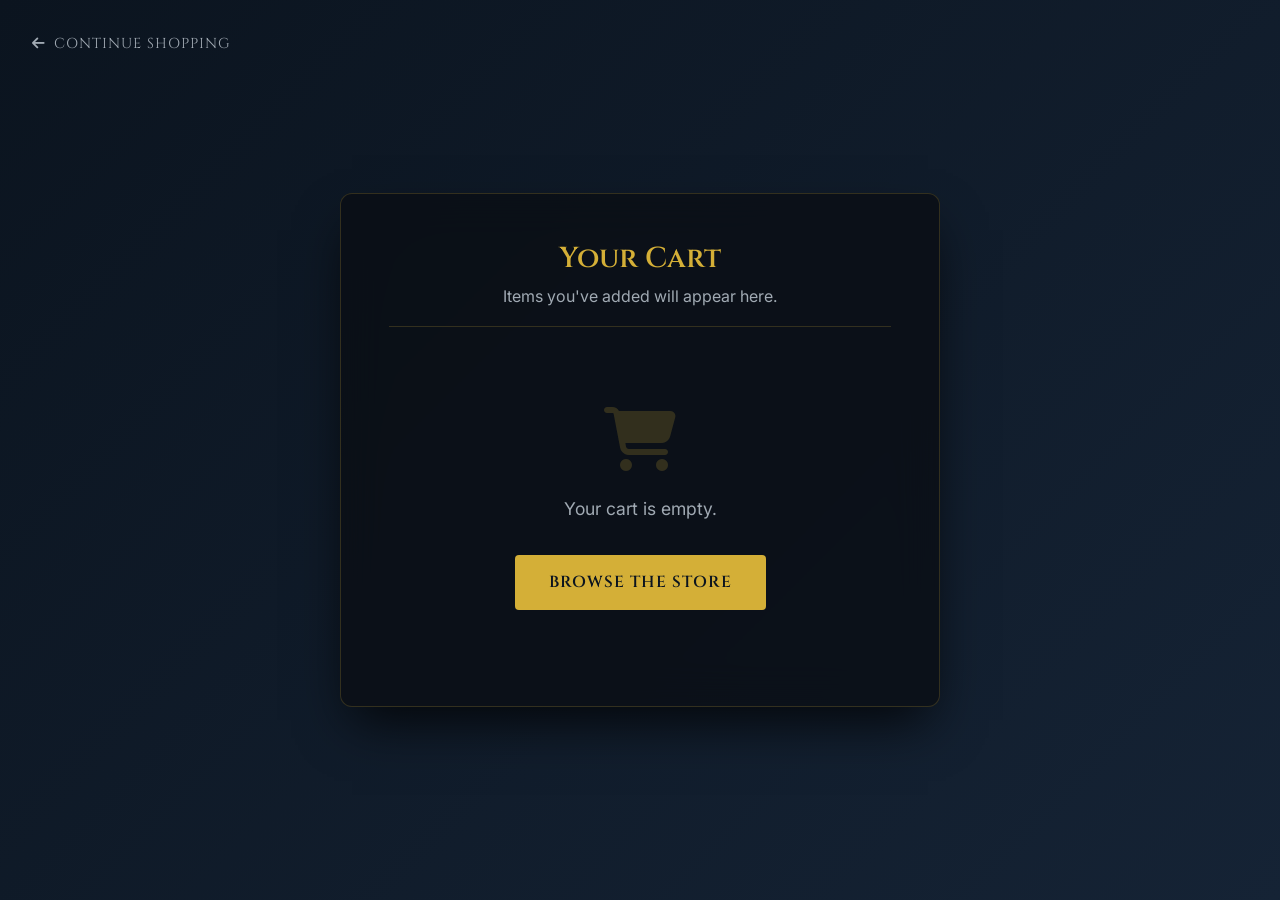
==== cart.html @ b4ec67c8 "Add files via upload" ====
<!DOCTYPE html>
<html lang="en">

<head>
    <meta charset="UTF-8">
    <meta name="viewport" content="width=device-width, initial-scale=1.0">
    <title>Shopping Cart | Lights of the East</title>
    <link rel="stylesheet" href="style.css">
    <link rel="preconnect" href="https://fonts.googleapis.com">
    <link rel="preconnect" href="https://fonts.gstatic.com" crossorigin>
    <link
        href="https://fonts.googleapis.com/css2?family=Cinzel:wght@400;600;700&family=Inter:wght@300;400;600&display=swap"
        rel="stylesheet">
    <link rel="stylesheet" href="https://cdnjs.cloudflare.com/ajax/libs/font-awesome/6.4.0/css/all.min.css">
    <style>
        body {
            display: flex;
            align-items: center;
            justify-content: center;
            min-height: 100vh;
            background: linear-gradient(135deg, var(--color-bg) 0%, var(--color-bg-light) 100%);
            padding: 2rem;
        }

        .portal-container {
            width: 100%;
            max-width: 600px;
            padding: 3rem;
            background: rgba(11, 14, 20, 0.8);
            backdrop-filter: blur(20px);
            border: 1px solid rgba(212, 175, 55, 0.2);
            border-radius: 12px;
            box-shadow: 0 25px 50px -12px rgba(0, 0, 0, 0.8);
        }

        .portal-header {
            text-align: center;
            margin-bottom: 2rem;
            padding-bottom: 1rem;
            border-bottom: 1px solid rgba(212, 175, 55, 0.2);
        }

        .portal-header h2 {
            color: var(--color-primary);
            margin-bottom: 0.5rem;
            font-size: 1.8rem;
        }

        .cart-item {
            display: flex;
            justify-content: space-between;
            align-items: center;
            padding: 1.5rem 0;
            border-bottom: 1px solid rgba(255, 255, 255, 0.05);
        }

        .cart-item-info {
            display: flex;
            gap: 1.5rem;
            align-items: center;
        }

        .cart-item-image {
            width: 60px;
            height: 60px;
            background-color: var(--color-bg-light);
            border-radius: 8px;
            display: flex;
            align-items: center;
            justify-content: center;
            color: var(--color-primary);
            font-size: 1.5rem;
            border: 1px solid rgba(212, 175, 55, 0.2);
        }

        .cart-item-details h4 {
            color: var(--color-text);
            margin-bottom: 0.25rem;
            font-family: var(--font-body);
        }

        .cart-item-details p {
            color: var(--color-text-muted);
            font-size: 0.85rem;
        }

        .cart-item-price {
            text-align: right;
            font-weight: 600;
            color: var(--color-text);
        }

        .cart-item-price p {
            margin-bottom: 0.25rem;
        }
        
        .cart-item-price span {
            color: var(--color-text-muted);
            font-size: 0.85rem;
            cursor: pointer;
            transition: color 0.2s;
        }

        .cart-item-price span:hover {
            color: #ff4d4d;
        }

        .cart-summary {
            margin-top: 2rem;
            padding-top: 1rem;
        }

        .summary-row {
            display: flex;
            justify-content: space-between;
            margin-bottom: 1rem;
            color: var(--color-text-muted);
        }

        .summary-row.total {
            color: var(--color-primary);
            font-size: 1.2rem;
            font-weight: 600;
            border-top: 1px solid rgba(212, 175, 55, 0.2);
            padding-top: 1rem;
            margin-bottom: 2rem;
            font-family: var(--font-heading);
            text-transform: uppercase;
        }

        .back-link {
            position: absolute;
            top: 2rem;
            left: 2rem;
            color: var(--color-text-muted);
            display: flex;
            align-items: center;
            gap: 0.5rem;
            font-family: var(--font-heading);
            text-transform: uppercase;
            letter-spacing: 1px;
            font-size: 0.9rem;
        }

        .back-link:hover {
            color: var(--color-primary);
        }

        @media (max-width: 500px) {
            .portal-container {
                padding: 2rem;
            }
            .cart-item {
                flex-direction: column;
                align-items: flex-start;
                gap: 1rem;
            }
            .cart-item-price {
                text-align: left;
                display: flex;
                width: 100%;
                justify-content: space-between;
                align-items: center;
            }
        }
    </style>
</head>

<body>
    <a href="index.html#store" class="back-link"><i class="fas fa-arrow-left"></i> Continue Shopping</a>

    <div class="portal-container reveal active">
        <div class="portal-header">
            <h2>Your Cart</h2>
            <p style="color: var(--color-text-muted);">Items you've added will appear here.</p>
        </div>

        <div style="text-align: center; padding: 3rem 0;">
            <i class="fas fa-shopping-cart" style="font-size: 4rem; color: rgba(212, 175, 55, 0.2); margin-bottom: 1.5rem; display: block;"></i>
            <p style="color: var(--color-text-muted); font-size: 1.1rem; margin-bottom: 2rem;">Your cart is empty.</p>
            <a href="index.html#store" class="btn-primary">Browse the Store</a>
        </div>
    </div>
</body>

</html>
---- style.css ----
:root {
    --color-bg: #0B141F;
    --color-bg-light: #152335;
    --color-primary: #D4AF37;
    /* Metallic Gold */
    --color-primary-hover: #E8C355;
    --color-text: #F8F9FA;
    --color-text-muted: #A1AAB3;

    --font-heading: 'Cinzel', serif;
    --font-body: 'Inter', sans-serif;

    --transition-standard: all 0.3s cubic-bezier(0.4, 0, 0.2, 1);
}

* {
    margin: 0;
    padding: 0;
    box-sizing: border-box;
}

html {
    scroll-behavior: smooth;
    font-size: 16px;
}

body {
    font-family: var(--font-body);
    background-color: var(--color-bg);
    color: var(--color-text);
    line-height: 1.6;
    overflow-x: hidden;
}

h1,
h2,
h3,
h4,
h5,
h6 {
    font-family: var(--font-heading);
    font-weight: 600;
    line-height: 1.2;
    margin-bottom: 1rem;
}

a {
    color: var(--color-text);
    text-decoration: none;
    transition: var(--transition-standard);
}

.container {
    max-width: 1200px;
    margin: 0 auto;
    padding: 0 2rem;
}

/* Buttons */
.btn-primary,
.btn-secondary {
    display: inline-block;
    padding: 0.8rem 2rem;
    font-family: var(--font-heading);
    font-weight: 600;
    text-transform: uppercase;
    letter-spacing: 1px;
    border-radius: 4px;
    cursor: pointer;
    transition: var(--transition-standard);
    text-align: center;
    border: 2px solid transparent;
}

.btn-primary {
    background-color: var(--color-primary);
    color: var(--color-bg);
}

.btn-primary:hover {
    background-color: var(--color-primary-hover);
    box-shadow: 0 0 20px rgba(212, 175, 55, 0.4);
    transform: translateY(-2px);
}

.btn-secondary {
    background-color: transparent;
    color: var(--color-primary);
    border-color: var(--color-primary);
}

.btn-secondary:hover {
    background-color: rgba(212, 175, 55, 0.1);
    box-shadow: 0 0 20px rgba(212, 175, 55, 0.2);
    transform: translateY(-2px);
}

.w-100 {
    width: 100%;
}

/* Visibility helpers */
.mobile-only {
    display: none;
}

/* Navigation */
nav {
    position: fixed;
    top: 0;
    width: 100%;
    padding: 1.5rem 0;
    z-index: 1000;
    transition: var(--transition-standard);
    background-color: transparent;
}

nav.scrolled {
    background-color: rgba(11, 20, 31, 0.95);
    backdrop-filter: blur(10px);
    padding: 1rem 0;
    box-shadow: 0 4px 30px rgba(0, 0, 0, 0.5);
    border-bottom: 1px solid rgba(212, 175, 55, 0.1);
}

.nav-container {
    max-width: 1400px;
    margin: 0 auto;
    padding: 0 2rem;
    display: flex;
    justify-content: space-between;
    align-items: center;
}

.logo-container {
    display: flex;
    align-items: center;
    gap: 0.6rem;
    flex-shrink: 0;
}

.logo-img {
    height: 60px;
    width: 60px;
    object-fit: cover;
    border-radius: 50%;
    border: 2px solid var(--color-primary);
}

.logo-text {
    font-family: var(--font-heading);
    font-size: 1.4rem;
    font-weight: 700;
    color: var(--color-primary);
    letter-spacing: 1px;
    text-transform: uppercase;
    white-space: nowrap;
}

.nav-links {
    display: flex;
    align-items: center;
    gap: 1rem;
}

.nav-links a:not(.btn-nav) {
    font-size: 0.78rem;
    text-transform: uppercase;
    letter-spacing: 0.5px;
    font-weight: 600;
    position: relative;
    white-space: nowrap;
}

.nav-links a:not(.btn-nav):after {
    content: '';
    position: absolute;
    bottom: -5px;
    left: 0;
    width: 0;
    height: 2px;
    background-color: var(--color-primary);
    transition: var(--transition-standard);
}

/* Suppress the full-width underline on the About Us dropdown — handled via .nav-label */
.dropbtn::after,
.dropbtn:hover::after,
.dropbtn.active::after {
    display: none !important;
}

/* Underline only the text span inside .dropbtn, not the chevron */
.nav-label {
    position: relative;
}

.nav-label::after {
    content: '';
    position: absolute;
    bottom: -5px;
    left: 0;
    width: 0;
    height: 2px;
    background-color: var(--color-primary);
    transition: var(--transition-standard);
}

.dropbtn:hover .nav-label::after,
.dropbtn.active .nav-label::after {
    width: 100%;
}

.nav-links a:not(.btn-nav):hover:after,
.nav-links a:not(.btn-nav).active:after {
    width: 100%;
}

/* Dropdown Menu */
.dropdown {
    position: relative;
    display: inline-block;
}

.dropdown-content {
    display: none;
    position: absolute;
    top: 100%;
    left: 50%;
    transform: translateX(-50%);
    background-color: rgba(11, 20, 31, 0.98);
    min-width: 180px;
    box-shadow: 0 8px 24px rgba(0, 0, 0, 0.6);
    z-index: 1000;
    border: 1px solid rgba(212, 175, 55, 0.15);
    border-radius: 4px;
    padding: 0.5rem 0;
    margin-top: 1rem;
}

/* Invisible bridge to keep hover state active when moving mouse down */
.dropdown-content::before {
    content: '';
    position: absolute;
    top: -1rem;
    left: 0;
    width: 100%;
    height: 1rem;
}

.dropdown:hover .dropdown-content {
    display: block;
    animation: fadeIn 0.2s ease;
}

@keyframes fadeIn {
    from { opacity: 0; transform: translate(-50%, -10px); }
    to { opacity: 1; transform: translate(-50%, 0); }
}

.dropdown-content a {
    color: var(--color-text);
    padding: 0.8rem 1.5rem !important;
    display: block;
    text-align: center;
}

.dropdown-content a:not(.btn-nav):after {
    display: none;
}

.dropdown-content a:hover {
    background-color: rgba(212, 175, 55, 0.1);
    color: var(--color-primary);
}

.dropdown-content a.active {
    color: var(--color-primary);
    background-color: rgba(212, 175, 55, 0.08);
    border-left: 2px solid var(--color-primary);
}

.btn-nav {
    padding: 0.5rem 1.2rem;
    font-size: 0.8rem;
}

.desktop-cart {
    font-size: 1.5rem !important;
    color: var(--color-primary) !important;
}

.desktop-cart:hover {
    color: var(--color-primary-hover) !important;
}

.desktop-cart::after {
    display: none !important;
}

.mobile-actions {
    display: none;
    align-items: center;
    gap: 1.2rem;
}

.mobile-cart {
    font-size: 1.3rem;
    color: var(--color-primary);
    transition: var(--transition-standard);
}

.mobile-cart:hover {
    color: var(--color-primary-hover);
}

.mobile-menu-toggle {
    font-size: 1.5rem;
    color: var(--color-primary);
    cursor: pointer;
}

/* Hero Section */
.hero {
    height: 100vh;
    position: relative;
    display: flex;
    align-items: center;
    justify-content: center;
    text-align: center;
    overflow: hidden;
}

.hero-bg {
    position: absolute;
    top: 0;
    left: 0;
    width: 100%;
    height: 100%;
    object-fit: cover;
    z-index: -2;
    transform: scale(1.05);
    /* for subtle parallax/zoom */
}

.hero-overlay {
    position: absolute;
    top: 0;
    left: 0;
    width: 100%;
    height: 100%;
    background: linear-gradient(to bottom, rgba(11, 20, 31, 0.7) 0%, rgba(11, 20, 31, 0.9) 100%);
    z-index: -1;
}

.hero-content {
    max-width: 800px;
    padding: 0 2rem;
}

.hero-content h1 {
    font-size: clamp(2rem, 6vw, 4rem);
    white-space: nowrap;
    color: var(--color-primary);
    text-transform: uppercase;
    letter-spacing: 4px;
    text-shadow: 0 4px 15px rgba(0, 0, 0, 1), 0 10px 30px rgba(0, 0, 0, 0.9), 0 0 50px rgba(0, 0, 0, 0.8);
    margin-bottom: 1.5rem;
}

.hero-content p {
    font-size: 1.2rem;
    color: var(--color-text);
    margin-bottom: 2.5rem;
    font-weight: 300;
}

.hero-actions {
    display: flex;
    gap: 1.5rem;
    justify-content: center;
}

/* Sections General */
.section {
    padding: 6rem 0;
}

.dark-bg {
    background-color: var(--color-bg-light);
    border-top: 1px solid rgba(212, 175, 55, 0.05);
    border-bottom: 1px solid rgba(212, 175, 55, 0.05);
}

.section-header {
    text-align: center;
    margin-bottom: 4rem;
}

.section-header h2 {
    font-size: 2.5rem;
    color: var(--color-primary);
    text-transform: uppercase;
    letter-spacing: 2px;
}

.divider {
    height: 3px;
    width: 60px;
    background-color: var(--color-primary);
    margin: 1rem auto 0;
    border-radius: 2px;
}

/* Placeholder Sections */
.placeholder-content {
    text-align: center;
    padding: 3rem 2rem;
    border: 1px dashed rgba(212, 175, 55, 0.25);
    border-radius: 8px;
    background: linear-gradient(135deg, rgba(21, 35, 53, 0.5) 0%, rgba(11, 20, 31, 0.5) 100%);
    max-width: 600px;
    margin: 0 auto;
}

.section-subheader {
    text-align: center;
    color: var(--color-text-muted);
    font-family: var(--font-body);
    font-weight: 300;
    font-size: 1.1rem;
    letter-spacing: 0.5px;
    margin-bottom: 2.5rem;
}

.img-placeholder-square {
    width: 100%;
    max-width: 680px;
    aspect-ratio: 16 / 9;
    margin: 0 auto;
    border: 2px solid var(--color-primary);
    border-radius: 6px;
    background: linear-gradient(135deg, rgba(21, 35, 53, 0.6) 0%, rgba(11, 20, 31, 0.6) 100%);
    display: flex;
    align-items: center;
    justify-content: center;
    position: relative;
    overflow: hidden;
}

.img-placeholder-square::after {
    content: '\f03e';
    font-family: 'Font Awesome 6 Free';
    font-weight: 900;
    font-size: 3rem;
    color: rgba(212, 175, 55, 0.2);
}

.placeholder-icon {
    font-size: 3.5rem;
    color: var(--color-primary);
    opacity: 0.6;
    margin-bottom: 1.5rem;
}

.placeholder-content h3 {
    color: var(--color-primary);
    font-size: 1.5rem;
    margin-bottom: 1rem;
}

.placeholder-content p {
    color: var(--color-text-muted);
    font-size: 1rem;
    line-height: 1.8;
}


/* About Section */
.about-grid {
    display: grid;
    grid-template-columns: 1fr 1fr;
    gap: 4rem;
    align-items: center;
}

.about-text h3 {
    font-size: 1.8rem;
    color: var(--color-primary);
}

.about-text p {
    margin-bottom: 1.5rem;
    color: var(--color-text-muted);
    font-size: 1.1rem;
}

.image-placeholder {
    width: 100%;
    aspect-ratio: 4/3;
    background: linear-gradient(135deg, #152335 0%, #0B141F 100%);
    border: 1px solid rgba(212, 175, 55, 0.2);
    border-radius: 8px;
    display: flex;
    align-items: center;
    justify-content: center;
    font-size: 5rem;
    color: rgba(212, 175, 55, 0.2);
    box-shadow: 0 20px 40px rgba(0, 0, 0, 0.4);
    position: relative;
    overflow: hidden;
}

.image-placeholder:after {
    content: '';
    position: absolute;
    top: -50%;
    left: -50%;
    width: 200%;
    height: 200%;
    background: linear-gradient(to right, rgba(255, 255, 255, 0) 0%, rgba(212, 175, 55, 0.05) 50%, rgba(255, 255, 255, 0) 100%);
    transform: rotate(30deg);
    animation: shimmer 6s infinite linear;
}

@keyframes shimmer {
    0% {
        transform: translateX(-100%) rotate(30deg);
    }

    100% {
        transform: translateX(100%) rotate(30deg);
    }
}

/* Tenets Section */
.tenets-grid {
    display: grid;
    grid-template-columns: repeat(3, 1fr);
    gap: 2rem;
}

.events-grid {
    display: grid;
    grid-template-columns: repeat(2, 1fr);
    gap: 2rem;
}

.event-featured {
    display: grid;
    grid-template-columns: 1fr 1.2fr;
    gap: 2rem;
    background-color: var(--color-bg);
    border: 1px solid rgba(212, 175, 55, 0.1);
    border-radius: 8px;
    overflow: hidden;
}

.event-featured.small-event {
    display: flex;
    flex-direction: column;
}

.event-featured.small-event .event-image {
    min-height: 200px;
}

.event-image {
    min-height: 350px;
    height: 100%;
}

.event-image .image-placeholder {
    height: 100%;
    width: 100%;
    border: none;
    border-radius: 0;
    max-width: none;
    aspect-ratio: auto;
}

.event-details {
    padding: 3rem 2rem 3rem 0;
    display: flex;
    flex-direction: column;
    justify-content: center;
}

.event-featured.small-event .event-details {
    padding: 2rem;
}

.event-details h3 {
    color: var(--color-text);
    font-size: 1.8rem;
    margin-bottom: 1rem;
}

.small-event .event-details h3 {
    font-size: 1.4rem;
}

.event-meta {
    display: flex;
    gap: 1.5rem;
    color: var(--color-primary);
    font-size: 0.95rem;
    margin-bottom: 1.5rem;
    flex-wrap: wrap;
}

.event-meta span {
    display: flex;
    align-items: center;
    gap: 0.5rem;
}

.event-description {
    color: var(--color-text-muted);
    line-height: 1.7;
}

@media (max-width: 992px) {
    .events-grid {
        grid-template-columns: 1fr;
    }
    
    .event-featured {
        grid-template-columns: 1fr;
    }
    
    .event-details {
        padding: 2rem;
    }
    
    .event-image {
        min-height: 250px;
    }
}

.tenet-card {
    background-color: var(--color-bg);
    padding: 3rem 2rem;
    border-radius: 8px;
    text-align: center;
    border: 1px solid rgba(212, 175, 55, 0.1);
    transition: var(--transition-standard);
}

.tenet-card:hover {
    transform: translateY(-10px);
    border-color: rgba(212, 175, 55, 0.4);
    box-shadow: 0 15px 30px rgba(0, 0, 0, 0.5);
}

.tenet-icon {
    font-size: 3rem;
    color: var(--color-primary);
    margin-bottom: 1.5rem;
}

.tenet-card h3 {
    color: var(--color-text);
    margin-bottom: 1rem;
}

.tenet-card p {
    color: var(--color-text-muted);
    font-size: 0.95rem;
}

/* Gallery Section */
.gallery-grid {
    column-count: 3;
    column-gap: 1.5rem;
}

.gallery-item {
    break-inside: avoid;
    margin-bottom: 1.5rem;
}

.gallery-item .image-placeholder {
    width: 100%;
    aspect-ratio: auto; /* Override default if needed */
    cursor: pointer;
    transition: var(--transition-standard);
}

.gallery-item.tall .image-placeholder {
    aspect-ratio: 3 / 4;
}

.gallery-item.medium .image-placeholder {
    aspect-ratio: 1 / 1;
}

.gallery-item.wide .image-placeholder {
    aspect-ratio: 4 / 3;
}

.gallery-item:hover .image-placeholder {
    transform: scale(1.02);
    border-color: rgba(212, 175, 55, 0.5);
    box-shadow: 0 10px 20px rgba(0, 0, 0, 0.5);
}

@media (max-width: 768px) {
    .gallery-grid {
        column-count: 3;
    }
}

@media (max-width: 480px) {
    .gallery-grid {
        column-count: 3;
    }
}

/* Officers Section */
.officers-grid {
    display: grid;
    grid-template-columns: repeat(4, 1fr);
    gap: 2rem;
}

.officer-card {
    text-align: center;
}

.officer-avatar {
    width: 150px;
    height: 150px;
    border-radius: 50%;
    margin: 0 auto 1.5rem;
    background-color: var(--color-bg-light);
    border: 3px solid var(--color-primary);
    display: flex;
    align-items: center;
    justify-content: center;
    font-size: 3rem;
    color: var(--color-primary);
    transition: var(--transition-standard);
}

.officer-card:hover .officer-avatar {
    border-color: var(--color-primary-hover);
    box-shadow: 0 0 25px rgba(212, 175, 55, 0.4);
    transform: scale(1.05);
}

.officer-card h4 {
    font-size: 1.2rem;
    margin-bottom: 0.5rem;
    color: var(--color-text);
}

.officer-title {
    color: var(--color-primary);
    font-size: 0.9rem;
    text-transform: uppercase;
    letter-spacing: 1px;
}

/* Contact Section */
.contact-grid {
    display: grid;
    grid-template-columns: 1fr 1fr;
    gap: 4rem;
}

.info-item {
    display: flex;
    gap: 1.5rem;
    margin-bottom: 2rem;
}

.info-item i {
    font-size: 1.5rem;
    color: var(--color-primary);
    margin-top: 0.2rem;
}

.info-item h4 {
    margin-bottom: 0.5rem;
    color: var(--color-text);
}

.info-item p {
    color: var(--color-text-muted);
}

.contact-form {
    background-color: var(--color-bg);
    padding: 2.5rem;
    border-radius: 8px;
    border: 1px solid rgba(212, 175, 55, 0.1);
}

.form-group {
    margin-bottom: 1.5rem;
}

input,
select,
textarea {
    width: 100%;
    padding: 1rem;
    background-color: var(--color-bg-light);
    border: 1px solid rgba(255, 255, 255, 0.1);
    color: var(--color-text);
    border-radius: 4px;
    font-family: var(--font-body);
    transition: var(--transition-standard);
}

input:focus,
select:focus,
textarea:focus {
    outline: none;
    border-color: var(--color-primary);
    box-shadow: 0 0 0 2px rgba(212, 175, 55, 0.2);
}

input[type="checkbox"] {
    accent-color: var(--color-primary);
}

/* Modal Styles */
.modal {
    display: none;
    position: fixed;
    z-index: 2000;
    left: 0;
    top: 0;
    width: 100%;
    height: 100%;
    background-color: rgba(0, 0, 0, 0.7);
    backdrop-filter: blur(5px);
    opacity: 0;
    transition: opacity 0.3s ease;
    align-items: center;
    justify-content: center;
}

.modal.show {
    display: flex;
    opacity: 1;
}

.modal-content {
    background-color: var(--color-bg);
    border: 1px solid rgba(212, 175, 55, 0.2);
    border-radius: 8px;
    padding: 2.5rem;
    width: 90%;
    max-width: 450px;
    position: relative;
    box-shadow: 0 15px 40px rgba(0, 0, 0, 0.6);
    transform: translateY(-20px);
    transition: transform 0.3s ease;
}

.modal.show .modal-content {
    transform: translateY(0);
}

.close-modal {
    position: absolute;
    top: 1rem;
    right: 1.5rem;
    color: var(--color-text-muted);
    font-size: 2rem;
    font-weight: bold;
    cursor: pointer;
    transition: color 0.2s;
}

.close-modal:hover {
    color: var(--color-primary);
}

/* Footer */
footer {
    background-color: #060B12;
    padding: 4rem 0 0;
    border-top: 1px solid rgba(212, 175, 55, 0.2);
}

.footer-content {
    display: grid;
    grid-template-columns: 2fr 1fr 1fr;
    gap: 4rem;
    margin-bottom: 3rem;
}

.footer-brand p {
    color: var(--color-text-muted);
    margin-top: 1rem;
    max-width: 300px;
}

.footer-links h4,
.footer-social h4 {
    color: var(--color-primary);
    margin-bottom: 1.5rem;
}

.footer-links a {
    display: block;
    color: var(--color-text-muted);
    margin-bottom: 0.8rem;
}

.footer-links a:hover {
    color: var(--color-primary);
    padding-left: 5px;
}

.social-icons {
    display: flex;
    gap: 1rem;
}

.social-icons a {
    display: flex;
    align-items: center;
    justify-content: center;
    width: 40px;
    height: 40px;
    border-radius: 50%;
    background-color: var(--color-bg-light);
    color: var(--color-text);
    transition: var(--transition-standard);
}

.social-icons a:hover {
    background-color: var(--color-primary);
    color: var(--color-bg);
    transform: translateY(-3px);
}

.footer-bottom {
    text-align: center;
    padding: 1.5rem 0;
    border-top: 1px solid rgba(255, 255, 255, 0.05);
    color: var(--color-text-muted);
    font-size: 0.9rem;
}

/* Animations */
.fade-in-up {
    opacity: 0;
    transform: translateY(30px);
    transition: opacity 1s ease, transform 1s ease;
}

.fade-in-up.visible {
    opacity: 1;
    transform: translateY(0);
}

.reveal {
    opacity: 0;
    transform: translateY(40px);
    transition: all 0.8s cubic-bezier(0.5, 0, 0, 1);
}

.reveal.active {
    opacity: 1;
    transform: translateY(0);
}

.delay-1 {
    transition-delay: 0.2s;
}

.delay-2 {
    transition-delay: 0.4s;
}

.delay-3 {
    transition-delay: 0.6s;
}

/* Responsive */
@media (max-width: 992px) {

    .about-grid,
    .contact-grid {
        grid-template-columns: 1fr;
    }

    .hero-content h1 {
        font-size: 3rem;
    }

    .tenets-grid {
        grid-template-columns: 1fr;
    }

    .officers-grid {
        grid-template-columns: 1fr 1fr;
    }

    .footer-content {
        grid-template-columns: 1fr;
        gap: 2rem;
    }
}

@media (max-width: 768px) {
    .hero-content h1 {
        white-space: normal;
    }

    .hero-actions {
        flex-direction: column;
        gap: 1rem;
    }

    .nav-links {
        position: fixed;
        top: -100vh;
        left: 0;
        width: 100%;
        height: 100vh;
        background-color: rgba(11, 20, 31, 0.98);
        flex-direction: column;
        justify-content: center;
        gap: 1rem;
        transition: var(--transition-standard);
    }

    .nav-links a:not(.btn-nav) {
        font-size: 1.15rem;
    }

    .btn-nav {
        font-size: 1rem;
        padding: 0.7rem 1.8rem;
    }

    /* Hide desktop-only dropdown, show flat mobile links */
    .desktop-only {
        display: none !important;
    }

    .mobile-only {
        display: block;
        font-size: 1.15rem;
        text-transform: uppercase;
        letter-spacing: 0.5px;
        font-weight: 600;
        text-align: center;
    }

    .nav-links.nav-active {
        top: 0;
    }

    .mobile-actions {
        display: flex;
        z-index: 1001;
    }

    .desktop-cart {
        display: none !important;
    }
}
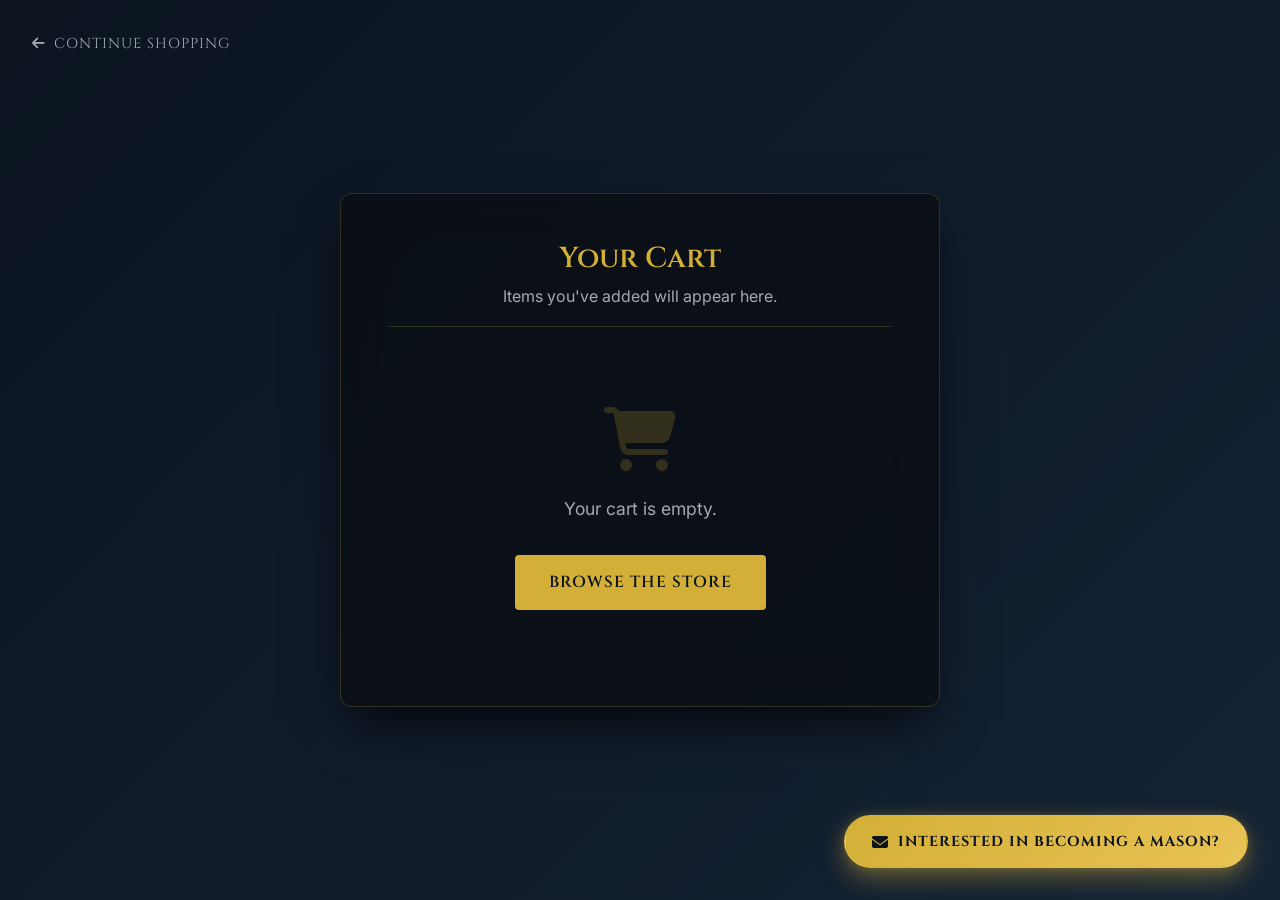
==== commit 1b7e25b8: "Add files via upload" ====
--- a/cart.html
+++ b/cart.html
@@ -4,8 +4,9 @@
 <head>
     <meta charset="UTF-8">
     <meta name="viewport" content="width=device-width, initial-scale=1.0">
-    <title>Shopping Cart | Lights of the East</title>
+    <title>Shopping Cart | Lights of the East Lodge No. 33</title>
     <link rel="stylesheet" href="style.css">
+    <link rel="icon" type="image/png" href="favicon.png">
     <link rel="preconnect" href="https://fonts.googleapis.com">
     <link rel="preconnect" href="https://fonts.gstatic.com" crossorigin>
     <link
@@ -181,6 +182,12 @@
             <a href="index.html#store" class="btn-primary">Browse the Store</a>
         </div>
     </div>
+
+    <!-- Floating Contact Button -->
+    <a href="index.html#contact" class="floating-contact-btn">
+        <i class="fas fa-envelope"></i>
+        <span>Interested in becoming a Mason?</span>
+    </a>
 </body>
 
 </html>
--- a/style.css
+++ b/style.css
@@ -22,6 +22,7 @@
 html {
     scroll-behavior: smooth;
     font-size: 16px;
+    background-color: var(--color-bg);
 }
 
 body {
@@ -338,7 +339,7 @@
     width: 100%;
     height: 100%;
     object-fit: cover;
-    z-index: -2;
+    z-index: 1;
     transform: scale(1.05);
     /* for subtle parallax/zoom */
 }
@@ -350,17 +351,19 @@
     width: 100%;
     height: 100%;
     background: linear-gradient(to bottom, rgba(11, 20, 31, 0.7) 0%, rgba(11, 20, 31, 0.9) 100%);
-    z-index: -1;
+    z-index: 2;
 }
 
 .hero-content {
     max-width: 800px;
     padding: 0 2rem;
+    position: relative;
+    z-index: 3;
 }
 
 .hero-content h1 {
     font-size: clamp(2rem, 6vw, 4rem);
-    white-space: nowrap;
+    white-space: normal;
     color: var(--color-primary);
     text-transform: uppercase;
     letter-spacing: 4px;
@@ -705,15 +708,41 @@
     box-shadow: 0 10px 20px rgba(0, 0, 0, 0.5);
 }
 
+.gallery-img {
+    width: 100%;
+    height: 100%;
+    object-fit: cover;
+    display: block;
+    border-radius: 8px;
+    border: 1px solid rgba(212, 175, 55, 0.2);
+    box-shadow: 0 10px 20px rgba(0, 0, 0, 0.4);
+    cursor: pointer;
+    transition: var(--transition-standard);
+}
+
+.gallery-img:hover {
+    transform: scale(1.02);
+    border-color: rgba(212, 175, 55, 0.5);
+    box-shadow: 0 15px 30px rgba(0, 0, 0, 0.5);
+}
+
+/* Gallery Section Toggle */
+.gallery-grid.collapsed .gallery-item:nth-child(n+7) {
+    display: none !important;
+}
+
 @media (max-width: 768px) {
     .gallery-grid {
-        column-count: 3;
-    }
-}
-
-@media (max-width: 480px) {
-    .gallery-grid {
-        column-count: 3;
+        column-count: auto;
+        display: grid;
+        grid-template-columns: repeat(3, 1fr);
+        gap: 1rem;
+    }
+    .gallery-item {
+        margin-bottom: 0;
+    }
+    .gallery-item .image-placeholder {
+        aspect-ratio: 1 / 1 !important;
     }
 }
 
@@ -762,6 +791,19 @@
     letter-spacing: 1px;
 }
 
+/* Lodge Officers Section Toggle */
+@media (min-width: 769px) {
+    .officers-grid.collapsed .officer-card:nth-child(n+9) {
+        display: none;
+    }
+}
+
+@media (max-width: 768px) {
+    .officers-grid.collapsed .officer-card:nth-child(n+5) {
+        display: none;
+    }
+}
+
 /* Contact Section */
 .contact-grid {
     display: grid;
@@ -791,7 +833,7 @@
 }
 
 .contact-form {
-    background-color: var(--color-bg);
+    background-color: var(--color-bg-light);
     padding: 2.5rem;
     border-radius: 8px;
     border: 1px solid rgba(212, 175, 55, 0.1);
@@ -805,6 +847,8 @@
 select,
 textarea {
     width: 100%;
+    display: block;
+    box-sizing: border-box;
     padding: 1rem;
     background-color: var(--color-bg-light);
     border: 1px solid rgba(255, 255, 255, 0.1);
@@ -1027,8 +1071,10 @@
         height: 100vh;
         background-color: rgba(11, 20, 31, 0.98);
         flex-direction: column;
-        justify-content: center;
-        gap: 1rem;
+        justify-content: flex-start;
+        padding: 6rem 2rem 3rem 2rem;
+        gap: 1.2rem;
+        overflow-y: auto;
         transition: var(--transition-standard);
     }
 
@@ -1067,4 +1113,152 @@
     .desktop-cart {
         display: none !important;
     }
+}
+
+/* Subpage Hero Styles */
+.subpage-hero {
+    height: 45vh !important;
+    min-height: 320px !important;
+}
+
+.subpage-hero .hero-content h1 {
+    font-size: clamp(2rem, 5vw, 3.2rem) !important;
+}
+
+/* Full Width Gallery Grid (Subpage) */
+.gallery-grid.full-width {
+    column-count: 4;
+}
+
+@media (min-width: 1600px) {
+    .gallery-grid.full-width {
+        column-count: 5;
+    }
+}
+
+@media (max-width: 1200px) {
+    .gallery-grid.full-width {
+        column-count: 3;
+    }
+}
+
+@media (max-width: 768px) {
+    .gallery-grid.full-width {
+        column-count: auto;
+        display: grid;
+        grid-template-columns: repeat(3, 1fr);
+        gap: 1rem;
+    }
+}
+
+/* Back Link Styling */
+.back-link {
+    color: var(--color-text-muted);
+    display: inline-flex;
+    align-items: center;
+    gap: 0.5rem;
+    font-family: var(--font-heading);
+    text-transform: uppercase;
+    letter-spacing: 1px;
+    font-size: 0.9rem;
+    transition: var(--transition-standard);
+}
+
+.back-link:hover {
+    color: var(--color-primary);
+}
+
+/* Floating Contact Button */
+.floating-contact-btn {
+    position: fixed;
+    bottom: 2rem;
+    right: 2rem;
+    z-index: 9999;
+    background: linear-gradient(135deg, var(--color-primary) 0%, var(--color-primary-hover) 100%);
+    color: var(--color-bg) !important;
+    padding: 0.8rem 1.6rem;
+    border-radius: 50px;
+    font-family: var(--font-heading);
+    font-size: 0.9rem;
+    font-weight: 700;
+    text-transform: uppercase;
+    letter-spacing: 1px;
+    display: inline-flex;
+    align-items: center;
+    gap: 0.6rem;
+    box-shadow: 0 10px 25px rgba(212, 175, 55, 0.4), 0 0 10px rgba(212, 175, 55, 0.2);
+    border: 2px solid transparent;
+    transition: var(--transition-standard);
+    white-space: nowrap;
+}
+
+.floating-contact-btn:hover {
+    transform: translateY(-3px) scale(1.05);
+    box-shadow: 0 15px 30px rgba(212, 175, 55, 0.6), 0 0 20px rgba(212, 175, 55, 0.4);
+    background: linear-gradient(135deg, var(--color-primary-hover) 0%, var(--color-primary) 100%);
+}
+
+.floating-contact-btn i {
+    font-size: 1rem;
+    transition: transform 0.3s ease;
+}
+
+.floating-contact-btn:hover i {
+    transform: rotate(-10deg) scale(1.1);
+}
+
+@media (max-width: 576px) {
+    .floating-contact-btn span {
+        display: none;
+    }
+    .floating-contact-btn {
+        bottom: 1.5rem;
+        right: 1.5rem;
+        padding: 0;
+        width: 3.5rem;
+        height: 3.5rem;
+        border-radius: 50%;
+        justify-content: center;
+        align-items: center;
+    }
+    .floating-contact-btn i {
+        font-size: 1.2rem;
+        margin: 0;
+    }
+}
+
+/* Who We Seek Section Styles */
+.seek-list {
+    list-style: none;
+    padding: 0;
+    margin: 1.5rem 0 2rem 0;
+}
+
+.seek-list li {
+    font-size: 1.1rem;
+    color: var(--color-text-muted);
+    margin-bottom: 1.2rem;
+    display: flex;
+    align-items: flex-start;
+    gap: 1rem;
+    line-height: 1.6;
+}
+
+.seek-list li i {
+    color: var(--color-primary);
+    font-size: 1.1rem;
+    margin-top: 0.25rem;
+    flex-shrink: 0;
+}
+
+.seek-outro {
+    font-size: 1.25rem !important;
+    font-style: italic;
+    color: var(--color-primary) !important;
+    border-top: 1px solid rgba(212, 175, 55, 0.1);
+    padding-top: 1.5rem;
+    margin-top: 1.5rem;
+    font-weight: 600;
+    font-family: var(--font-heading);
+    letter-spacing: 0.5px;
 }
